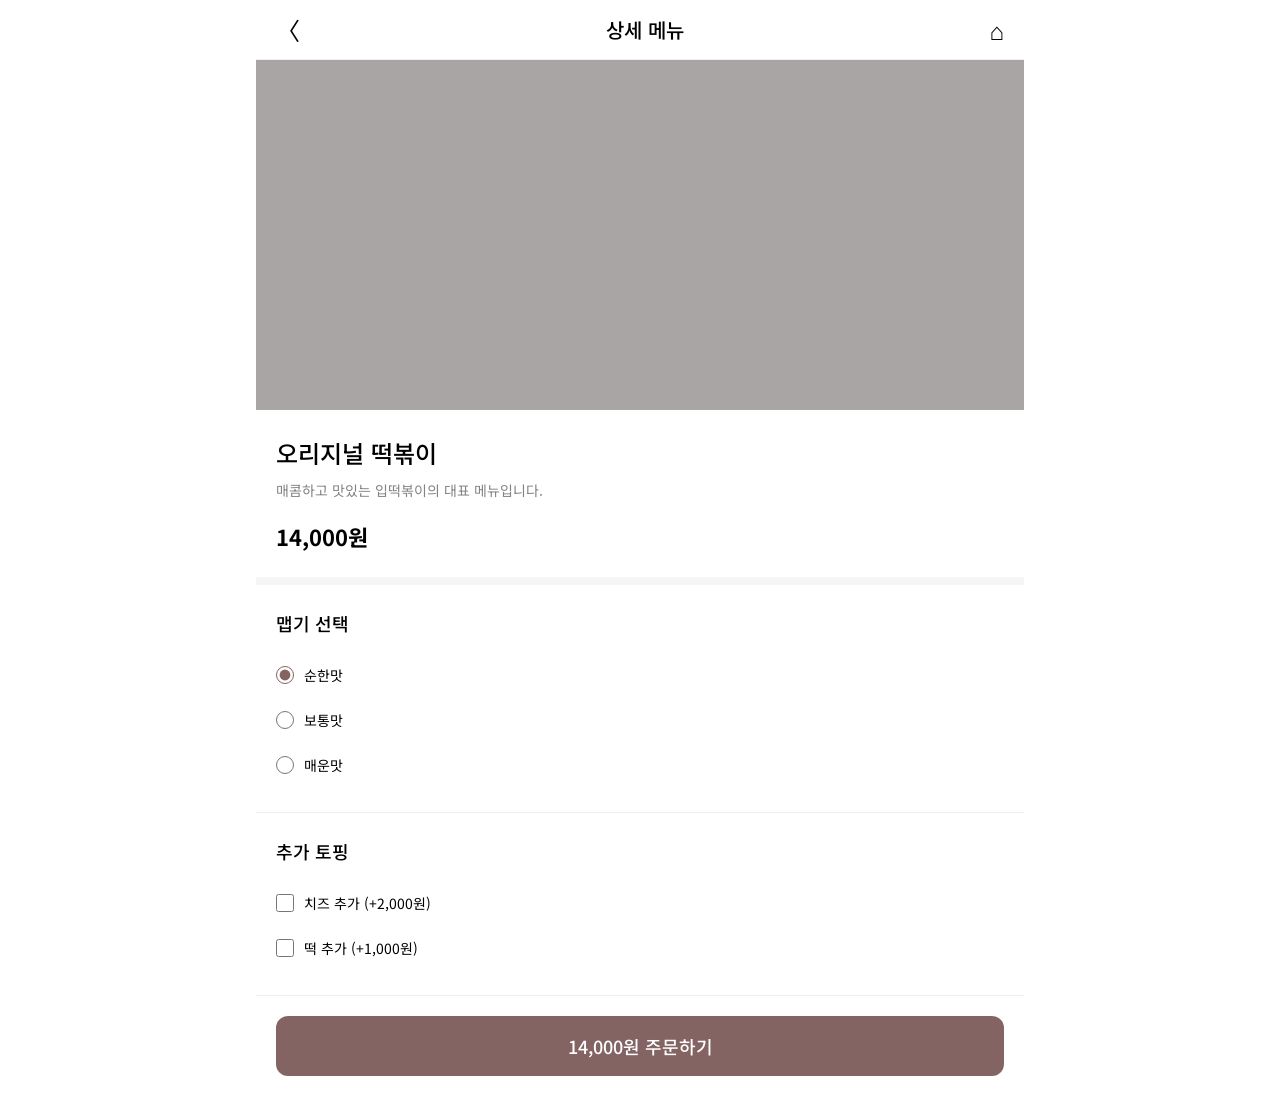
==== sub/detail/img/detail.html @ 31b4c277 "배포-!" ====
<!DOCTYPE html>
<html lang="ko">
<head>
    <meta charset="UTF-8">
    <meta name="viewport" content="width=device-width, initial-scale=1.0">

    <title>상세페이지</title>

    <link rel="stylesheet" href="../css/detail.css">
    <link href="https://fonts.googleapis.com/css2?family=Noto+Sans+KR:wght@300;400;500;700&display=swap" rel="stylesheet">
</head>

<body>

    <div class="wrapper">

        <header class="sub-header">
            <a href="../../lists/img/lists.html">〈</a>
            <h1>상세 메뉴</h1>
            <a href="../../../index.html">⌂</a>
        </header>

        <div class="detail-image"></div>

        <section class="detail-info">

            <h2>오리지널 떡볶이</h2>

            <p class="description">
                매콤하고 맛있는 입떡볶이의 대표 메뉴입니다.
            </p>

            <strong class="price">14,000원</strong>

        </section>

        <section class="option-section">

            <h3>맵기 선택</h3>

            <label>
                <input type="radio" name="spicy" checked>
                순한맛
            </label>

            <label>
                <input type="radio" name="spicy">
                보통맛
            </label>

            <label>
                <input type="radio" name="spicy">
                매운맛
            </label>

        </section>

        <section class="option-section">

            <h3>추가 토핑</h3>

            <label>
                <input type="checkbox" class="extra" value="2000">
                치즈 추가 (+2,000원)
            </label>

            <label>
                <input type="checkbox" class="extra" value="1000">
                떡 추가 (+1,000원)
            </label>

        </section>

        <div class="order-area">

            <a href="../../payment/img/payment.html"
                class="order-button" id="orderButton">
                14,000원 주문하기
            </a>

        </div>

    </div>

    <script>
        const extras = document.querySelectorAll(".extra");
        const orderButton = document.getElementById("orderButton");

        extras.forEach(function(extra) {
            extra.addEventListener("change", function() {

                let total = 14000;

                extras.forEach(function(item) {
                    if (item.checked) {
                        total += Number(item.value);
                    }
                });

                orderButton.textContent =
                    total.toLocaleString("ko-KR") + "원 주문하기";

            });
        });
    </script>

</body>
</html>
---- sub/detail/css/detail.css ----
* {
    margin: 0;
    padding: 0;
    box-sizing: border-box;
}

body {
    font-family: 'Noto Sans KR', sans-serif;
    color: #000000;
    background: #ffffff;
}

a {
    text-decoration: none;
    color: inherit;
}

.wrapper {
    width: 100%;
    max-width: 768px;
    margin: 0 auto;
}

.sub-header {
    height: 60px;
    padding: 0 20px;

    display: flex;
    align-items: center;
    justify-content: space-between;

    border-bottom: 1px solid #eeeeee;
}

.sub-header h1 {
    font-size: 20px;
    font-weight: 500;
}

.sub-header a {
    font-size: 24px;
}

.detail-image {
    width: 100%;
    height: 350px;

    background-color: #aaa5a5;
    background-image: url("../img/detail.jpg");

    background-size: cover;
    background-position: center;
}

.detail-info {
    padding: 25px 20px;
    border-bottom: 8px solid #f5f5f5;
}

.detail-info h2 {
    font-size: 24px;
    font-weight: 500;
}

.description {
    font-size: 14px;
    color: #838383;
    margin-top: 10px;
}

.price {
    display: block;
    font-size: 22px;
    margin-top: 20px;
}

.option-section {
    padding: 25px 20px;
    border-bottom: 1px solid #eeeeee;
}

.option-section h3 {
    font-size: 18px;
    font-weight: 500;
    margin-bottom: 16px;
}

.option-section label {
    display: flex;
    align-items: center;
    gap: 10px;

    min-height: 45px;
    font-size: 14px;
    cursor: pointer;
}

input {
    accent-color: #846363;
    width: 18px;
    height: 18px;
}

.order-area {
    padding: 20px;
}

.order-button {
    display: flex;
    align-items: center;
    justify-content: center;

    width: 100%;
    height: 60px;

    background: #846363;
    color: #ffffff;

    font-size: 18px;
    font-weight: 500;
    border-radius: 12px;
}
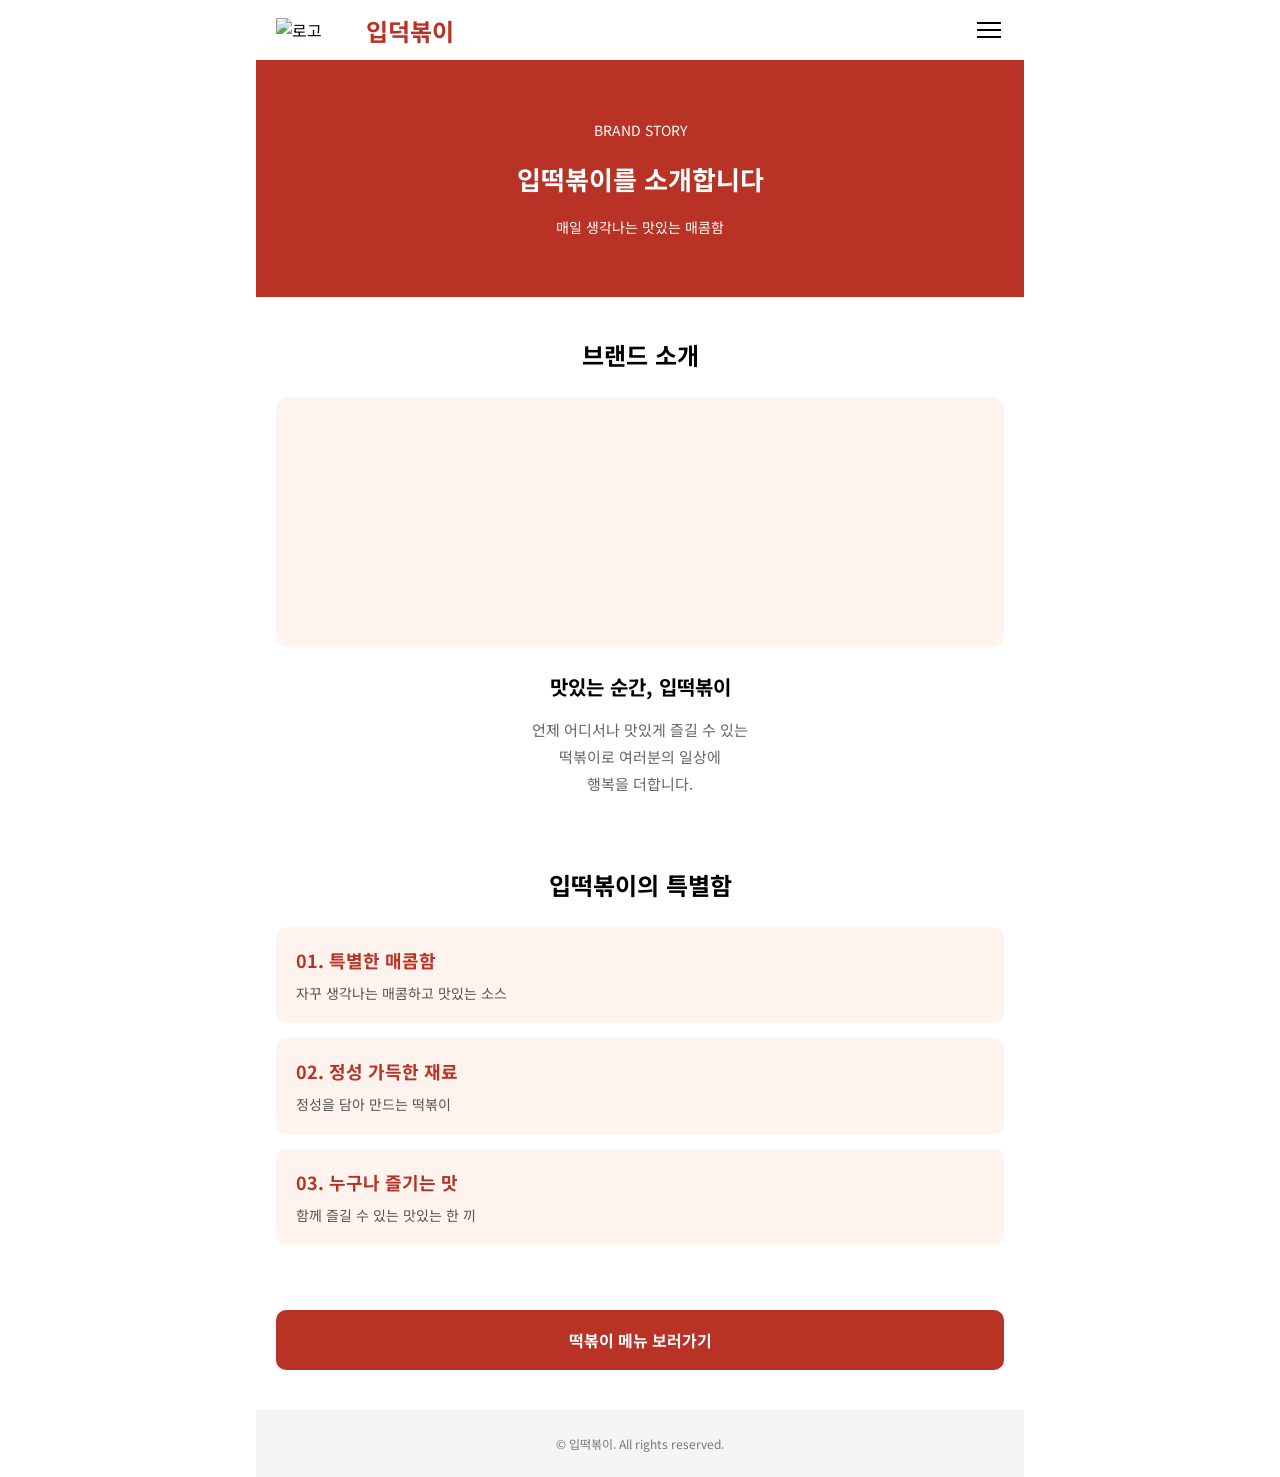
==== commit 38b9960f: "ipdeok_bokki_26_11_26" ====
--- a/sub/detail/img/detail.html
+++ b/sub/detail/img/detail.html
@@ -5,104 +5,393 @@
     <meta charset="UTF-8">
     <meta name="viewport" content="width=device-width, initial-scale=1.0">
 
-    <title>상세페이지</title>
-
+    <title>입떡볶이 - 소개</title>
+
+    <link rel="stylesheet" href="../../../css/style.css">
     <link rel="stylesheet" href="../css/detail.css">
+
     <link href="https://fonts.googleapis.com/css2?family=Noto+Sans+KR:wght@300;400;500;700&display=swap" rel="stylesheet">
+
 </head>
 
 <body>
 
     <div class="wrapper">
 
-        <header class="sub-header">
-            <a href="../../lists/img/lists.html">〈</a>
-            <h1>상세 메뉴</h1>
-            <a href="../../../index.html">⌂</a>
+        <!-- 헤더 -->
+
+        <header class="header">
+
+            <a href="../../../index.html" class="logo">
+
+                <img src="../../../img/logo.png" alt="로고">
+
+                <span class="brand-name">입덕볶이</span>
+
+            </a>
+
+            <button type="button" class="menu-button"
+                id="menuOpen"
+                aria-label="메뉴 열기"
+                aria-controls="sideMenu"
+                aria-expanded="false">
+
+                <span></span>
+                <span></span>
+                <span></span>
+
+            </button>
+
         </header>
 
-        <div class="detail-image"></div>
-
-        <section class="detail-info">
-
-            <h2>오리지널 떡볶이</h2>
-
-            <p class="description">
-                매콤하고 맛있는 입떡볶이의 대표 메뉴입니다.
+
+        <!-- 햄버거 메뉴 배경 -->
+
+        <div class="menu-overlay" id="menuOverlay"></div>
+
+
+        <!-- 햄버거 메뉴 -->
+
+        <aside class="side-menu" id="sideMenu"
+            aria-hidden="true" inert>
+
+            <div class="side-menu-header">
+
+                <h2>MENU</h2>
+
+                <button type="button" class="close-button"
+                    id="menuClose"
+                    aria-label="메뉴 닫기">
+
+                    ×
+
+                </button>
+
+            </div>
+
+
+            <!-- 로그인 회원 정보 -->
+
+            <div class="member-info" id="memberInfo" hidden>
+
+                <div class="member-name-box">
+
+                    <strong id="memberName">
+                        회원님
+                    </strong>
+
+                    <span class="membership">
+                        멤버쉽
+                    </span>
+
+                </div>
+
+                <p class="member-welcome">
+                    반갑습니다!
+                </p>
+
+                <button type="button" class="member-delivery"
+                    onclick="location.href='../../../index.html?delivery=open'">
+
+                    배달현황 <span>›</span>
+
+                </button>
+
+            </div>
+
+
+            <!-- 햄버거 메뉴 목록 -->
+
+            <nav class="side-menu-nav">
+
+                <ul>
+
+                    <li>
+                        <a href="../../lists/img/lists.html">
+                            떡볶이메뉴 <span>›</span>
+                        </a>
+                    </li>
+
+                    <li>
+                        <a href="detail.html">
+                            소개 <span>›</span>
+                        </a>
+                    </li>
+
+                    <li>
+                        <a href="../../payment/img/payment.html">
+                            커뮤니티 <span>›</span>
+                        </a>
+                    </li>
+
+                    <li>
+                        <a href="../../payment_Finish/img/payment_Finish.html"
+                            id="loginMenu">
+
+                            로그인 <span>›</span>
+
+                        </a>
+                    </li>
+
+                </ul>
+
+            </nav>
+
+        </aside>
+
+
+        <!-- SECTION 1 : 소개 배너 -->
+
+        <section class="intro-section_1">
+
+            <p>BRAND STORY</p>
+
+            <h1>입떡볶이를 소개합니다</h1>
+
+            <p>매일 생각나는 맛있는 매콤함</p>
+
+        </section>
+
+
+        <!-- SECTION 2 : 브랜드 소개 -->
+
+        <section class="intro-section_2">
+
+            <h2>브랜드 소개</h2>
+
+            <div class="intro-image"></div>
+
+            <h3>맛있는 순간, 입떡볶이</h3>
+
+            <p>
+
+                언제 어디서나 맛있게 즐길 수 있는<br>
+
+                떡볶이로 여러분의 일상에<br>
+
+                행복을 더합니다.
+
             </p>
 
-            <strong class="price">14,000원</strong>
-
         </section>
 
-        <section class="option-section">
-
-            <h3>맵기 선택</h3>
-
-            <label>
-                <input type="radio" name="spicy" checked>
-                순한맛
-            </label>
-
-            <label>
-                <input type="radio" name="spicy">
-                보통맛
-            </label>
-
-            <label>
-                <input type="radio" name="spicy">
-                매운맛
-            </label>
+
+        <!-- SECTION 3 : 브랜드 특징 -->
+
+        <section class="intro-section_3">
+
+            <h2>입떡볶이의 특별함</h2>
+
+
+            <div class="intro-card">
+
+                <h3>01. 특별한 매콤함</h3>
+
+                <p>자꾸 생각나는 매콤하고 맛있는 소스</p>
+
+            </div>
+
+
+            <div class="intro-card">
+
+                <h3>02. 정성 가득한 재료</h3>
+
+                <p>정성을 담아 만드는 떡볶이</p>
+
+            </div>
+
+
+            <div class="intro-card">
+
+                <h3>03. 누구나 즐기는 맛</h3>
+
+                <p>함께 즐길 수 있는 맛있는 한 끼</p>
+
+            </div>
 
         </section>
 
-        <section class="option-section">
-
-            <h3>추가 토핑</h3>
-
-            <label>
-                <input type="checkbox" class="extra" value="2000">
-                치즈 추가 (+2,000원)
-            </label>
-
-            <label>
-                <input type="checkbox" class="extra" value="1000">
-                떡 추가 (+1,000원)
-            </label>
+
+        <!-- SECTION 4 : 메뉴 이동 -->
+
+        <section class="intro-section_4">
+
+            <a href="../../lists/img/lists.html"
+                class="intro-button">
+
+                떡볶이 메뉴 보러가기
+
+            </a>
 
         </section>
 
-        <div class="order-area">
-
-            <a href="../../payment/img/payment.html"
-                class="order-button" id="orderButton">
-                14,000원 주문하기
-            </a>
-
-        </div>
+
+        <!-- 푸터 -->
+
+        <footer class="intro-footer">
+
+            <p>© 입떡볶이. All rights reserved.</p>
+
+        </footer>
 
     </div>
 
+
+    <!-- JAVASCRIPT -->
+
     <script>
-        const extras = document.querySelectorAll(".extra");
-        const orderButton = document.getElementById("orderButton");
-
-        extras.forEach(function(extra) {
-            extra.addEventListener("change", function() {
-
-                let total = 14000;
-
-                extras.forEach(function(item) {
-                    if (item.checked) {
-                        total += Number(item.value);
+
+        // 햄버거 메뉴 요소 연결
+
+        const menuOpen = document.getElementById("menuOpen");
+
+        const menuClose = document.getElementById("menuClose");
+
+        const sideMenu = document.getElementById("sideMenu");
+
+        const menuOverlay = document.getElementById("menuOverlay");
+
+
+        // 햄버거 메뉴 열기
+
+        function openMenu() {
+
+            sideMenu.inert = false;
+
+            sideMenu.classList.add("active");
+
+            menuOverlay.classList.add("active");
+
+            document.body.classList.add("menu-open");
+
+            sideMenu.setAttribute("aria-hidden", "false");
+
+            menuOpen.setAttribute("aria-expanded", "true");
+
+            updateMemberInfo();
+
+            menuClose.focus();
+
+        }
+
+
+        // 햄버거 메뉴 닫기
+
+        function closeMenu() {
+
+            sideMenu.classList.remove("active");
+
+            menuOverlay.classList.remove("active");
+
+            document.body.classList.remove("menu-open");
+
+            menuOpen.setAttribute("aria-expanded", "false");
+
+            menuOpen.focus();
+
+            sideMenu.inert = true;
+
+            sideMenu.setAttribute("aria-hidden", "true");
+
+        }
+
+
+        // 햄버거 버튼 클릭 연결
+
+        menuOpen.addEventListener("click", openMenu);
+
+        menuClose.addEventListener("click", closeMenu);
+
+        menuOverlay.addEventListener("click", closeMenu);
+
+
+        // ESC 버튼으로 메뉴 닫기
+
+        document.addEventListener("keydown", function(event) {
+
+            if (event.key === "Escape" &&
+                sideMenu.classList.contains("active")) {
+
+                closeMenu();
+
+            }
+
+        });
+
+
+        // 로그인 회원 정보 표시
+
+        function updateMemberInfo() {
+
+            const name = sessionStorage.getItem("demoMemberName");
+
+            const memberInfo = document.getElementById("memberInfo");
+
+            const memberName = document.getElementById("memberName");
+
+            const loginMenu = document.getElementById("loginMenu");
+
+
+            // 로그인 상태
+
+            if (name) {
+
+                memberInfo.hidden = false;
+
+                memberName.textContent = name + " 회원님";
+
+                loginMenu.innerHTML = "로그아웃 <span>›</span>";
+
+                loginMenu.href = "#";
+
+
+                // 로그아웃 기능
+
+                loginMenu.onclick = function(event) {
+
+                    event.preventDefault();
+
+                    if (confirm("로그아웃 하시겠습니까?")) {
+
+                        sessionStorage.removeItem("demoMemberName");
+
+                        updateMemberInfo();
+
+                        closeMenu();
+
                     }
-                });
-
-                orderButton.textContent =
-                    total.toLocaleString("ko-KR") + "원 주문하기";
-
-            });
-        });
+
+                };
+
+            } else {
+
+                // 비로그인 상태
+
+                memberInfo.hidden = true;
+
+                memberName.textContent = "회원님";
+
+                loginMenu.innerHTML = "로그인 <span>›</span>";
+
+                loginMenu.href =
+                    "../../payment_Finish/img/payment_Finish.html";
+
+                loginMenu.onclick = null;
+
+            }
+
+        }
+
+
+        // 페이지 접속 시 로그인 확인
+
+        updateMemberInfo();
+
+
+        // 다른 페이지에서 돌아왔을 때 로그인 확인
+
+        window.addEventListener("pageshow", updateMemberInfo);
+
     </script>
 
 </body>
--- a/css/style.css
+++ b/css/style.css
@@ -0,0 +1,2306 @@
+
+/* =========================
+   01. 공통 설정
+========================= */
+
+* {
+    margin: 0;
+    padding: 0;
+    box-sizing: border-box;
+}
+
+body {
+    font-family: 'Noto Sans KR', sans-serif;
+    color: #000000;
+    background-color: #ffffff;
+}
+
+button {
+    font-family: inherit;
+    cursor: pointer;
+    border: none;
+    background: none;
+}
+
+a {
+    text-decoration: none;
+    color: inherit;
+}
+
+ul {
+    list-style: none;
+}
+
+.wrapper {
+    width: 100%;
+    max-width: 768px;
+    margin: 0 auto;
+    overflow: hidden;
+    background-color: #ffffff;
+}
+
+.section-title {
+    font-size: 30px;
+    font-weight: 500;
+    color: #000000;
+    text-align: center;
+}
+
+
+/* =========================
+   02. 헤더
+========================= */
+
+.header {
+    width: 100%;
+    height: 60px;
+    padding: 0 20px;
+
+    display: flex;
+    align-items: center;
+    justify-content: space-between;
+}
+
+.logo img {
+    width: 80px;
+    max-height: 40px;
+    object-fit: contain;
+}
+
+.header .logo {
+    display: flex;
+    align-items: center;
+    gap: 10px;
+    text-decoration: none;
+}
+
+.header .brand-name {
+    font-size: 24px;
+    font-weight: 700;
+    color: #b83225;
+    white-space: nowrap;
+}
+
+
+/* 햄버거 아이콘 */
+
+.menu-button {
+    width: 30px;
+    height: 30px;
+
+    display: flex;
+    flex-direction: column;
+    justify-content: center;
+    align-items: center;
+    gap: 5px;
+}
+
+.menu-button span {
+    display: block;
+    width: 24px;
+    height: 2px;
+    background-color: #000000;
+}
+
+
+/* =========================
+   03. 햄버거 슬라이드 메뉴
+========================= */
+
+body.menu-open {
+    overflow: hidden;
+}
+
+.menu-overlay {
+    position: fixed;
+    top: 0;
+    left: 50%;
+
+    width: 100%;
+    max-width: 768px;
+    height: 100%;
+
+    transform: translateX(-50%);
+    background-color: rgba(0, 0, 0, 0.5);
+
+    opacity: 0;
+    visibility: hidden;
+
+    transition: opacity 0.5s ease,
+                visibility 0.5s ease;
+
+    z-index: 1000;
+}
+
+.menu-overlay.active {
+    opacity: 1;
+    visibility: visible;
+}
+
+.side-menu {
+    position: fixed;
+    top: 0;
+    right: max(0px, calc((100vw - 768px) / 2));
+
+    width: 66.6667%;
+    max-width: 512px;
+    height: 100%;
+    height: 100dvh;
+
+    padding: 0 20px;
+
+    background-color: #ffffff;
+
+    transform: translateX(100%);
+    visibility: hidden;
+
+    transition: transform 0.5s ease,
+                visibility 0.5s ease;
+
+    overflow-y: auto;
+    z-index: 1001;
+}
+
+.side-menu.active {
+    transform: translateX(0);
+    visibility: visible;
+    box-shadow: -5px 0 20px rgba(0, 0, 0, 0.1);
+}
+
+.side-menu-header {
+    height: 80px;
+
+    display: flex;
+    align-items: center;
+    justify-content: space-between;
+
+    border-bottom: 1px solid #dddddd;
+}
+
+.side-menu-header h2 {
+    font-size: 24px;
+    font-weight: 500;
+}
+
+.close-button {
+    font-size: 32px;
+    line-height: 1;
+    width: 36px;
+    height: 36px;
+}
+
+.side-menu-nav {
+    margin-top: 20px;
+}
+
+.side-menu-nav li {
+    border-bottom: 1px solid #eeeeee;
+}
+
+.side-menu-nav a {
+    min-height: 65px;
+
+    display: flex;
+    align-items: center;
+    justify-content: space-between;
+
+    font-size: 16px;
+    font-weight: 500;
+}
+
+.side-menu-nav a:hover {
+    background-color: #f5f0f0;
+}
+
+.side-menu-nav span {
+    font-size: 24px;
+    color: #555555;
+}
+
+
+/* 회원 정보 */
+
+.member-info {
+    padding: 25px 20px;
+    border-bottom: 1px solid #dddddd;
+}
+
+.member-info[hidden] {
+    display: none;
+}
+
+.member-name-box {
+    display: flex;
+    align-items: baseline;
+    gap: 8px;
+}
+
+#memberName {
+    font-size: 24px;
+    font-weight: 700;
+    color: #222222;
+}
+
+.membership {
+    font-size: 11px;
+    font-weight: 500;
+    color: #b83225;
+}
+
+.member-welcome {
+    font-size: 16px;
+    font-weight: 500;
+    margin-top: 8px;
+    color: #333333;
+}
+
+.member-delivery {
+    display: flex;
+    justify-content: space-between;
+    align-items: center;
+
+    width: 100%;
+    padding: 15px 0;
+    margin-top: 15px;
+
+    background: none;
+    border: none;
+
+    font-size: 18px;
+    font-weight: 500;
+    color: #333333;
+
+    cursor: pointer;
+}
+
+
+/* =========================
+   04. HERO 메인 배너
+========================= */
+
+.hero {
+    width: 100%;
+    height: 500px;
+
+    background-color: #b9adad;
+    background-image: url("../img/hero.jpg");
+    background-size: cover;
+    background-position: center;
+    background-repeat: no-repeat;
+}
+
+
+/* =========================
+   05. SECTION 1 : 주문 버튼
+========================= */
+
+.section_1 {
+    padding: 50px 20px 80px;
+
+    display: flex;
+    flex-direction: column;
+    gap: 16px;
+}
+
+.order-button {
+    width: 100%;
+    height: 80px;
+
+    display: flex;
+    align-items: center;
+    justify-content: center;
+
+    font-size: 20px;
+    font-weight: 500;
+
+    color: #ffffff;
+    background-color: #454141;
+
+    border-radius: 20px;
+}
+
+.delivery {
+    background-color: #777575;
+}
+
+.order-row {
+    display: flex;
+    gap: 16px;
+}
+
+.order-row .order-button {
+    flex: 1;
+    min-width: 0;
+}
+
+
+/* =========================
+   06. 공통 탭메뉴
+========================= */
+
+.tab-list {
+    display: flex;
+    justify-content: center;
+    gap: 14px;
+
+    margin-top: 24px;
+    margin-bottom: 30px;
+}
+
+.tab {
+    height: 35px;
+    max-width: 110px;
+    min-width: 0;
+    flex: 1;
+
+    padding: 0 8px;
+
+    font-size: 12px;
+    font-weight: 500;
+
+    border: 1px solid #ae8b8b;
+    border-radius: 30px;
+
+    color: #ae8b8b;
+}
+
+.tab.active {
+    color: #ffffff;
+    background-color: #846363;
+    border-color: #846363;
+}
+
+
+/* =========================
+   07. SECTION 2 : 추천 메뉴
+========================= */
+
+.section_2 {
+    --unit: min(1vw, 7.68px);
+
+    padding: 31.5% 0 17%;
+    background-color: #ded3d3;
+    overflow: hidden;
+}
+
+
+/* 추천 메뉴 제목 */
+
+.section_2 .section-title {
+    font-size: calc(var(--unit) * 8.5);
+    font-weight: 700;
+    line-height: 1.2;
+}
+
+
+/* 추천 해시태그 */
+
+.section_2 .tab-list {
+    padding: 0 20px;
+    margin: 8% 0 0;
+}
+
+.section_2 .tab {
+    flex: none;
+
+    width: calc(var(--unit) * 23);
+    max-width: none;
+    height: calc(var(--unit) * 8.7);
+
+    font-size: calc(var(--unit) * 2.9);
+
+    color: #ffffff;
+    border-color: #ffffff;
+}
+
+.section_2 .tab.active {
+    background-color: #846363;
+    border-color: #846363;
+}
+
+
+/* 추천 메뉴 슬라이드 */
+
+.recommend-slider {
+    position: relative;
+    width: 100%;
+
+    display: flex;
+    justify-content: center;
+    align-items: flex-start;
+
+    padding: 15.7% 0 9.5%;
+}
+
+
+/* 추천 메뉴 카드 */
+
+.recommend-card {
+    position: relative;
+
+    flex: none;
+    width: 66.4%;
+
+    aspect-ratio: 381 / 439;
+
+    padding: calc(var(--unit) * 5.5) 10px 0;
+
+    background-color: #877a7a;
+    border-radius: calc(var(--unit) * 3.7);
+
+    color: #ffffff;
+    text-align: center;
+}
+
+
+/* 양쪽 사각형 */
+
+.recommend-slider .side-card {
+    position: absolute;
+    padding: 0;
+}
+
+.left-card {
+    left: -57.4%;
+    top: calc(var(--unit) * 7);
+}
+
+.right-card {
+    right: -58.4%;
+    top: calc(var(--unit) * 2.7);
+}
+
+
+/* BEST 번호 */
+
+.best {
+    font-size: calc(var(--unit) * 4.2);
+    font-weight: 700;
+    line-height: 1.2;
+
+    margin-bottom: calc(var(--unit) * 2.4);
+}
+
+
+/* 추천 메뉴 이름 */
+
+.recommend-card h3 {
+    font-size: calc(var(--unit) * 5);
+    font-weight: 700;
+    line-height: 1.2;
+}
+
+
+/* 주문하기 버튼 */
+
+.recommend-order {
+    width: 55%;
+    height: calc(var(--unit) * 10.3);
+
+    display: flex;
+    align-items: center;
+    justify-content: center;
+
+    margin: calc(var(--unit) * 6) auto 0;
+
+    border: 1px solid #ffffff;
+    border-radius: calc(var(--unit) * 4);
+
+    font-size: calc(var(--unit) * 3.5);
+    font-weight: 500;
+
+    color: #ffffff;
+}
+
+
+/* 추천 메뉴 사진 */
+
+.recommend-slider .recommend-image {
+    position: absolute;
+
+    left: 50%;
+    bottom: -12.3%;
+
+    transform: translateX(-50%);
+
+    width: 65%;
+    aspect-ratio: 1 / 1;
+
+    background-image: url("../img/menu-2.jpg");
+    background-size: cover;
+    background-position: center;
+    background-repeat: no-repeat;
+
+    background-color: transparent;
+
+    overflow: hidden;
+}
+
+
+/* 사진 가장자리 여백 제거 */
+
+.recommend-slider .recommend-image::before {
+    content: "";
+
+    position: absolute;
+    inset: -5%;
+
+    background-image: inherit;
+    background-size: cover;
+    background-position: center;
+    background-repeat: no-repeat;
+}
+
+
+/* 추천 메뉴 화살표 */
+
+.recommend-prev,
+.recommend-next {
+    position: absolute;
+    top: 50%;
+
+    transform: translateY(-50%);
+
+    width: 48px;
+    max-width: 13.5%;
+    height: 60px;
+
+    display: flex;
+    justify-content: center;
+    align-items: center;
+
+    font-size: clamp(16px, 3vw, 28px);
+    font-weight: 700;
+
+    color: #ffffff;
+
+    background: none;
+    border: none;
+
+    cursor: pointer;
+}
+
+.recommend-prev {
+    right: 0;
+}
+
+.recommend-next {
+    left: 0;
+}
+
+.recommend-prev:active,
+.recommend-next:active {
+    opacity: 0.5;
+}
+
+
+/* 추천 메뉴 전환 효과 */
+
+.recommend-slider .main-card.changing {
+    animation: recommendChange 0.35s ease;
+}
+
+@keyframes recommendChange {
+    from {
+        opacity: 0.3;
+        transform: translateX(12px);
+    }
+
+    to {
+        opacity: 1;
+        transform: translateX(0);
+    }
+}
+
+
+/* =========================
+   08. SECTION 3 : 메뉴
+========================= */
+
+.section_3 {
+    padding: 75px 20px 60px;
+}
+
+.menu-grid {
+    display: grid;
+    grid-template-columns: repeat(2, 1fr);
+    gap: 16px;
+}
+
+.menu-card {
+    min-width: 0;
+    cursor: pointer;
+}
+
+.menu-image {
+    width: 100%;
+    aspect-ratio: 1 / 1.08;
+
+    border-radius: 16px;
+
+    background-color: #aaa5a5;
+    background-size: cover;
+    background-position: center;
+    background-repeat: no-repeat;
+}
+
+.menu-img-1 {
+    background-image: url("../img/menu-1.jpg");
+}
+
+.menu-img-2 {
+    background-image: url("../img/menu-2.jpg");
+}
+
+.menu-img-3 {
+    background-image: url("../img/menu-3.jpg");
+}
+
+.menu-img-4 {
+    background-image: url("../img/menu-4.jpg");
+}
+
+.menu-card h3 {
+    font-size: 14px;
+    font-weight: 500;
+    margin-top: 10px;
+    padding-left: 5px;
+}
+
+
+/* =========================
+   09. SECTION 4 : 이벤트
+========================= */
+
+.section_4 {
+    padding: 20px 0 100px;
+    overflow: hidden;
+}
+
+
+/* 이벤트 안내 문구 */
+
+.event-description {
+    font-size: 14px;
+    font-weight: 500;
+    color: #838383;
+
+    text-align: center;
+
+    padding: 0 20px;
+    margin-top: 12px;
+    margin-bottom: 24px;
+}
+
+
+/* 이벤트 탭메뉴 */
+
+.event-tabs {
+    width: 100%;
+    height: 40px;
+
+    display: flex;
+
+    border-top: 1px solid #e5e5e5;
+    border-bottom: 1px solid #e5e5e5;
+}
+
+.event-tab {
+    flex: 1;
+
+    font-size: 14px;
+    font-weight: 500;
+    color: #838383;
+
+    cursor: pointer;
+}
+
+.event-tab.active {
+    font-weight: 700;
+    color: #000000;
+}
+
+
+/* 이벤트 가로 슬라이드 */
+
+.event-list {
+    display: flex;
+    gap: 16px;
+
+    width: 100%;
+    padding: 45px 20px 20px;
+
+    overflow-x: auto;
+
+    scroll-snap-type: x mandatory;
+    scroll-padding-inline: 20px;
+    scroll-behavior: smooth;
+
+    scrollbar-width: none;
+}
+
+.event-list::-webkit-scrollbar {
+    display: none;
+}
+
+
+/* 이벤트 카드 */
+
+.event-card {
+    flex: 0 0 90%;
+    min-width: 0;
+
+    background-color: #ffffff;
+
+    border: 1px solid #e0dcdc;
+    border-radius: 16px;
+
+    overflow: hidden;
+
+    scroll-snap-align: start;
+}
+
+
+/* 이벤트 사진 공통 */
+
+.event-image {
+    width: 100%;
+    aspect-ratio: 1 / 1;
+
+    background-color: #ffffff;
+
+    background-size: contain;
+    background-position: center;
+    background-repeat: no-repeat;
+}
+
+
+/* 신규 고객 할인 */
+
+.event-img-1 {
+    background-image: url("../img/event-01.jpg");
+}
+
+
+/* 포장 할인 */
+
+.event-img-2 {
+    background-image: url("../img/event-02.jpg");
+}
+
+
+/* 감사 할인 */
+
+.event-img-3 {
+    background-image: url("../img/event-03.jpg");
+}
+
+
+/* 재주문 할인 */
+
+.event-img-4 {
+    background-image: url("../img/event-04.jpg");
+}
+
+
+/* 이벤트 내용 */
+
+.event-content {
+    padding: 16px 12px 24px;
+}
+
+.event-subtitle {
+    font-size: 14px;
+    font-weight: 500;
+    color: #555555;
+
+    margin-bottom: 8px;
+}
+
+.event-title {
+    font-size: 16px;
+    font-weight: 500;
+    color: #000000;
+
+    line-height: 1.5;
+    margin-bottom: 10px;
+
+    word-break: keep-all;
+}
+
+.event-date {
+    font-size: 14px;
+    font-weight: 300;
+    color: #555555;
+}
+
+
+/* =========================
+   10. 배달 현황 팝업
+========================= */
+
+.delivery-popup {
+    display: none;
+    position: fixed;
+    top: 0;
+    left: 0;
+
+    width: 100%;
+    height: 100%;
+
+    background-color: rgba(0, 0, 0, 0.5);
+    z-index: 9999;
+
+    justify-content: center;
+    align-items: center;
+}
+
+.delivery-popup.active {
+    display: flex;
+}
+
+
+/* 팝업 전체 박스 */
+
+.delivery-popup-box {
+    width: 90%;
+    max-width: 400px;
+    max-height: 85vh;
+
+    padding: 25px;
+    background-color: #ffffff;
+
+    border-radius: 20px;
+    box-sizing: border-box;
+
+    overflow-y: auto;
+}
+
+
+/* 팝업 제목 */
+
+.delivery-popup-header {
+    display: flex;
+    justify-content: space-between;
+    align-items: center;
+
+    border-bottom: 1px solid #eeeeee;
+    padding-bottom: 15px;
+}
+
+.delivery-popup-header h2 {
+    font-size: 22px;
+    margin: 0;
+}
+
+.delivery-popup-header button {
+    border: none;
+    background: none;
+    font-size: 30px;
+    cursor: pointer;
+}
+
+
+/* 예상 도착 시간 */
+
+.delivery-time {
+    text-align: center;
+    padding: 25px 0;
+}
+
+.delivery-time h2 {
+    font-size: 36px;
+    color: #b83225;
+    margin: 15px 0;
+}
+
+.delivery-time h3 {
+    font-size: 20px;
+    margin: 10px 0;
+}
+
+.delivery-time p {
+    font-size: 14px;
+    color: #777777;
+}
+
+.delivery-icon {
+    font-size: 65px;
+    margin: 15px 0;
+}
+
+
+/* 배달 진행 단계 */
+
+.delivery-status {
+    padding: 15px 0;
+    border-top: 1px solid #eeeeee;
+}
+
+.delivery-step {
+    display: flex;
+    align-items: center;
+    gap: 15px;
+
+    min-height: 60px;
+    color: #aaaaaa;
+}
+
+.delivery-step span {
+    display: flex;
+    justify-content: center;
+    align-items: center;
+
+    width: 35px;
+    height: 35px;
+
+    background-color: #eeeeee;
+    border-radius: 50%;
+}
+
+
+/* 완료된 단계 */
+
+.delivery-step.completed {
+    color: #333333;
+}
+
+.delivery-step.completed span {
+    background-color: #ffe4dc;
+    color: #b83225;
+}
+
+
+/* 현재 진행 중인 단계 */
+
+.delivery-step.active {
+    color: #b83225;
+    font-weight: 700;
+}
+
+.delivery-step.active span {
+    background-color: #b83225;
+    color: #ffffff;
+}
+
+
+/* 주문 정보 */
+
+.delivery-order-info {
+    border-top: 1px solid #eeeeee;
+    padding: 20px 0;
+}
+
+.delivery-order-info h3 {
+    font-size: 17px;
+    margin-bottom: 10px;
+}
+
+.delivery-order-info p {
+    font-size: 14px;
+    color: #666666;
+    margin: 8px 0;
+}
+
+
+/* 확인 버튼 */
+
+.delivery-confirm {
+    width: 100%;
+    padding: 15px;
+
+    background-color: #b83225;
+    color: #ffffff;
+
+    border: none;
+    border-radius: 10px;
+
+    font-size: 16px;
+    font-weight: 700;
+    cursor: pointer;
+}
+
+
+/* =========================
+   11. 전화 주문
+========================= */
+
+.phone-call-button {
+    display: block;
+    width: 100%;
+    padding: 15px;
+
+    background-color: #b83225;
+    color: #ffffff;
+
+    border-radius: 10px;
+    text-align: center;
+    text-decoration: none;
+    box-sizing: border-box;
+
+    font-weight: 700;
+}
+
+.phone-cancel-button {
+    width: 100%;
+    padding: 15px;
+    margin-top: 10px;
+
+    background-color: #ffffff;
+
+    border: 1px solid #dddddd;
+    border-radius: 10px;
+    cursor: pointer;
+}
+
+
+/* =========================
+   12. 쿠폰 변경 화면
+========================= */
+
+.coupon-page {
+    width: 100%;
+    min-height: 100vh;
+
+    background-color: #f7f7f7;
+    font-family: 'Noto Sans KR', sans-serif;
+}
+
+#couponPage[hidden] {
+    display: none;
+}
+
+
+/* 쿠폰 페이지 상단 */
+
+.coupon-top {
+    display: flex;
+    align-items: center;
+    gap: 20px;
+
+    padding: 20px;
+    background-color: #ffffff;
+
+    border-bottom: 1px solid #eeeeee;
+}
+
+.coupon-top button {
+    border: none;
+    background: none;
+    font-size: 24px;
+    cursor: pointer;
+}
+
+.coupon-top h2 {
+    font-size: 22px;
+    margin: 0;
+}
+
+
+/* 쿠폰 목록 */
+
+.coupon-section {
+    width: 100%;
+    max-width: 500px;
+    padding: 25px 20px;
+
+    margin: 0 auto;
+    box-sizing: border-box;
+}
+
+.coupon-section > h3 {
+    font-size: 18px;
+    margin-bottom: 25px;
+}
+
+.coupon-section > h3 span {
+    color: #b83225;
+}
+
+
+/* 쿠폰 카드 */
+
+.coupon-card {
+    padding: 25px;
+    margin-bottom: 20px;
+
+    background-color: #ffffff;
+
+    border: 1px solid #dddddd;
+    border-radius: 15px;
+}
+
+.coupon-card h3 {
+    font-size: 17px;
+    color: #333333;
+    margin: 0 0 15px;
+}
+
+.coupon-card h2 {
+    font-size: 30px;
+    color: #b83225;
+    margin: 15px 0;
+}
+
+
+/* 쿠폰 사용 기한 */
+
+.coupon-card p {
+    font-size: 13px;
+    color: #777777;
+    margin: 15px 0 20px;
+}
+
+
+/* 쿠폰 적용 버튼 */
+
+.coupon-button {
+    width: 100%;
+    padding: 15px;
+
+    background-color: #b83225;
+    color: #ffffff;
+
+    border: none;
+    border-radius: 10px;
+
+    font-size: 16px;
+    font-weight: 700;
+
+    cursor: pointer;
+}
+
+.coupon-button.applied {
+    background-color: #333333;
+    color: #ffffff;
+}
+
+
+/* 기간 만료 쿠폰 */
+
+.coupon-button.expired,
+.coupon-button:disabled {
+    background-color: #dddddd;
+    color: #888888;
+    cursor: not-allowed;
+}
+
+
+/* 쿠폰 안내 */
+
+.coupon-notice {
+    font-size: 12px;
+    color: #777777;
+    text-align: center;
+    margin: 25px 0;
+}
+
+
+/* 홈으로 돌아가기 */
+
+.coupon-home {
+    width: 100%;
+    padding: 15px;
+
+    background-color: #ffffff;
+    color: #333333;
+
+    border: 1px solid #dddddd;
+    border-radius: 10px;
+
+    font-size: 16px;
+    cursor: pointer;
+}
+
+
+/* =========================
+   13. 커뮤니티 페이지
+========================= */
+
+
+/* 커뮤니티 제목 */
+
+.community-section_1 {
+    padding: 40px 20px;
+    background-color: #ffffff;
+}
+
+.community-section_1 h1 {
+    font-size: 28px;
+    margin: 0 0 15px;
+}
+
+.community-section_1 p {
+    font-size: 14px;
+    color: #777777;
+}
+
+
+/* 커뮤니티 탭메뉴 */
+
+.community-section_2 {
+    padding: 0 15px;
+    background-color: #ffffff;
+}
+
+.community-tabs {
+    display: flex;
+    border-bottom: 1px solid #dddddd;
+}
+
+.community-tab {
+    flex: 1;
+    padding: 15px 2px;
+
+    background: none;
+    border: none;
+
+    font-size: 14px;
+    color: #777777;
+    cursor: pointer;
+    white-space: nowrap;
+}
+
+.community-tab.active {
+    color: #b83225;
+    font-weight: 700;
+    border-bottom: 3px solid #b83225;
+}
+
+
+/* 커뮤니티 검색 */
+
+.community-section_3 {
+    display: flex;
+    gap: 10px;
+    padding: 20px;
+}
+
+.community-section_3 input {
+    flex: 1;
+    min-width: 0;
+    padding: 12px;
+
+    border: 1px solid #dddddd;
+    border-radius: 8px;
+    box-sizing: border-box;
+}
+
+.community-section_3 button {
+    padding: 12px 20px;
+
+    border: none;
+    border-radius: 8px;
+
+    background-color: #333333;
+    color: #ffffff;
+    cursor: pointer;
+}
+
+
+/* 게시글 */
+
+.community-section_4 {
+    padding: 0 20px;
+}
+
+.community-post {
+    padding: 25px 0;
+    border-bottom: 1px solid #eeeeee;
+}
+
+.community-post[hidden] {
+    display: none;
+}
+
+.community-category {
+    font-size: 12px;
+    color: #b83225;
+    font-weight: 700;
+}
+
+.community-post h3 {
+    font-size: 18px;
+    margin: 12px 0;
+    overflow-wrap: anywhere;
+}
+
+.community-post p {
+    font-size: 14px;
+    color: #666666;
+    margin: 10px 0;
+
+    white-space: pre-wrap;
+    overflow-wrap: anywhere;
+}
+
+.community-date {
+    font-size: 12px;
+    color: #999999;
+}
+
+
+/* 글쓰기 버튼 */
+
+.community-section_5 {
+    padding: 25px 20px;
+}
+
+.community-write {
+    width: 100%;
+    padding: 15px;
+
+    background-color: #b83225;
+    color: #ffffff;
+
+    border: none;
+    border-radius: 10px;
+
+    font-size: 16px;
+    font-weight: 700;
+    cursor: pointer;
+}
+
+
+/* 글쓰기 팝업 */
+
+#writeDialog {
+    position: fixed;
+    inset: 0;
+    margin: auto;
+
+    width: 90%;
+    max-width: 400px;
+    padding: 25px;
+
+    border: none;
+    border-radius: 20px;
+    background-color: #ffffff;
+    box-sizing: border-box;
+}
+
+#writeDialog::backdrop {
+    background-color: rgba(0, 0, 0, 0.5);
+}
+
+#writeDialog h2 {
+    margin: 0 0 20px;
+}
+
+#writeDialog input,
+#writeDialog select,
+#writeDialog textarea {
+    display: block;
+    width: 100%;
+    padding: 12px;
+    margin: 15px 0;
+
+    border: 1px solid #dddddd;
+    border-radius: 8px;
+
+    box-sizing: border-box;
+    font-family: inherit;
+}
+
+#writeDialog textarea {
+    height: 150px;
+    resize: vertical;
+}
+
+.community-cancel {
+    width: 100%;
+    padding: 15px;
+    margin-top: 10px;
+
+    background-color: #ffffff;
+    border: 1px solid #dddddd;
+    border-radius: 10px;
+
+    cursor: pointer;
+}
+
+
+/* =========================
+   14. 커뮤니티 공통 팝업
+========================= */
+
+.community-dialog {
+    position: fixed;
+    inset: 0;
+    margin: auto;
+
+    width: 90%;
+    max-width: 400px;
+    max-height: 85vh;
+
+    padding: 25px;
+
+    background-color: #ffffff;
+    color: #222222;
+
+    border: none;
+    border-radius: 20px;
+
+    box-sizing: border-box;
+    overflow-y: auto;
+
+    font-family: 'Noto Sans KR', sans-serif;
+}
+
+.community-dialog:not([open]) {
+    display: none;
+}
+
+.community-dialog::backdrop {
+    background-color: rgba(0, 0, 0, 0.5);
+}
+
+
+/* 팝업 제목 */
+
+.popup-heading {
+    display: flex;
+    justify-content: space-between;
+    align-items: center;
+
+    padding-bottom: 15px;
+    margin-bottom: 20px;
+
+    border-bottom: 1px solid #eeeeee;
+}
+
+.popup-heading h2 {
+    font-size: 22px;
+    margin: 0;
+}
+
+.popup-heading button {
+    background: none;
+    border: none;
+    font-size: 28px;
+    cursor: pointer;
+}
+
+
+/* 팝업 설명 */
+
+.community-dialog p {
+    font-size: 14px;
+    line-height: 1.6;
+    color: #777777;
+    margin: 15px 0;
+}
+
+.community-dialog label {
+    display: block;
+    font-size: 14px;
+    font-weight: 700;
+    margin: 18px 0 8px;
+}
+
+
+/* 팝업 입력창 */
+
+.community-dialog input,
+.community-dialog select,
+.community-dialog textarea {
+    display: block;
+
+    width: 100%;
+    padding: 14px;
+    margin-bottom: 15px;
+
+    background-color: #ffffff;
+    color: #222222;
+
+    border: 1px solid #dddddd;
+    border-radius: 10px;
+
+    box-sizing: border-box;
+
+    font-size: 14px;
+    font-family: inherit;
+}
+
+.community-dialog textarea {
+    min-height: 150px;
+    resize: vertical;
+}
+
+.community-dialog input:focus,
+.community-dialog textarea:focus {
+    outline: 2px solid #b83225;
+}
+
+
+/* 비회원 및 인증 선택 버튼 */
+
+.guest-choice {
+    display: block;
+
+    width: 100%;
+    padding: 17px;
+    margin-bottom: 12px;
+
+    background-color: #ffffff;
+    color: #333333;
+
+    border: 1px solid #dddddd;
+    border-radius: 10px;
+
+    font-size: 16px;
+    font-weight: 700;
+
+    box-sizing: border-box;
+    cursor: pointer;
+}
+
+.guest-choice:hover {
+    background-color: #f5f5f5;
+}
+
+.guest-choice small,
+.community-write small {
+    display: block;
+    font-size: 12px;
+    font-weight: 400;
+    margin-top: 8px;
+}
+
+.popup-notice {
+    font-size: 12px !important;
+    line-height: 1.6;
+    color: #888888;
+
+    text-align: center;
+    padding: 10px 0;
+}
+
+
+/* 게시글 수정 및 삭제 */
+
+.post-actions {
+    display: flex;
+    justify-content: flex-end;
+    gap: 8px;
+    margin-top: 15px;
+}
+
+.post-actions button {
+    padding: 8px 15px;
+
+    border: 1px solid #dddddd;
+    border-radius: 6px;
+
+    background-color: #ffffff;
+    color: #555555;
+
+    font-size: 13px;
+    cursor: pointer;
+}
+
+.post-actions button:hover {
+    background-color: #333333;
+    color: #ffffff;
+}
+
+
+/* =========================
+   15. 로그인 페이지
+========================= */
+
+
+/* 로그인 제목 */
+
+.login-section_1 {
+    padding: 50px 20px 30px;
+    background-color: #ffffff;
+    text-align: center;
+}
+
+.login-logo {
+    width: 150px;
+    height: auto;
+    object-fit: contain;
+    margin-bottom: 20px;
+}
+
+.login-section_1 h1 {
+    font-size: 28px;
+    color: #222222;
+    margin: 15px 0;
+}
+
+.login-section_1 p {
+    font-size: 14px;
+    color: #777777;
+}
+
+
+/* 아이디 및 비밀번호 */
+
+.login-section_2 {
+    padding: 20px 25px 30px;
+    background-color: #ffffff;
+}
+
+.login-section_2 form > label {
+    display: block;
+    font-size: 15px;
+    font-weight: 700;
+    margin-bottom: 10px;
+}
+
+.login-section_2 input[type="text"],
+.login-section_2 input[type="password"] {
+    width: 100%;
+    min-width: 0;
+    padding: 16px;
+    margin-bottom: 20px;
+
+    border: 1px solid #dddddd;
+    border-radius: 10px;
+
+    font-size: 14px;
+    box-sizing: border-box;
+}
+
+.login-section_2 input:focus {
+    outline: 2px solid #b83225;
+    outline-offset: 1px;
+}
+
+
+/* 비밀번호 보기 */
+
+.login-password-box {
+    position: relative;
+}
+
+.login-password-box input {
+    padding-right: 75px !important;
+}
+
+.login-password-box button {
+    position: absolute;
+    top: 16px;
+    right: 15px;
+
+    background: none;
+    border: none;
+
+    font-size: 13px;
+    color: #777777;
+    cursor: pointer;
+}
+
+
+/* 아이디 저장 */
+
+.login-save {
+    display: flex;
+    align-items: center;
+    gap: 8px;
+
+    font-size: 14px;
+    color: #555555;
+
+    margin-bottom: 25px;
+}
+
+.login-save input {
+    accent-color: #b83225;
+}
+
+
+/* 로그인 버튼 */
+
+.login-button {
+    display: block;
+    width: 100%;
+    padding: 17px;
+
+    background-color: #b83225;
+    color: #ffffff;
+
+    border: none;
+    border-radius: 10px;
+
+    font-size: 17px;
+    font-weight: 700;
+    cursor: pointer;
+}
+
+.login-button:hover {
+    background-color: #96291e;
+}
+
+#loginMessage {
+    font-size: 13px;
+    text-align: center;
+    margin-top: 12px;
+}
+
+
+/* 아이디 찾기 및 회원가입 */
+
+.login-section_3 {
+    display: flex;
+    justify-content: center;
+    align-items: center;
+    flex-wrap: wrap;
+    gap: 10px;
+
+    padding: 15px 10px 30px;
+}
+
+.login-section_3 button {
+    background: none;
+    border: none;
+
+    font-size: 12px;
+    color: #555555;
+
+    cursor: pointer;
+}
+
+.login-section_3 span {
+    font-size: 12px;
+    color: #cccccc;
+}
+
+
+/* 간편 로그인 */
+
+.login-section_4 {
+    padding: 25px 25px 40px;
+    border-top: 1px solid #eeeeee;
+}
+
+.login-section_4 p {
+    font-size: 14px;
+    color: #888888;
+    text-align: center;
+    margin-bottom: 25px;
+}
+
+.social-login {
+    display: block;
+    width: 100%;
+    padding: 16px;
+    margin-bottom: 12px;
+
+    border: none;
+    border-radius: 10px;
+
+    font-size: 15px;
+    font-weight: 700;
+
+    box-sizing: border-box;
+    cursor: pointer;
+}
+
+
+/* 카카오 로그인 */
+
+.kakao-login {
+    background-color: #fee500;
+    color: #222222;
+}
+
+
+/* 네이버 로그인 */
+
+.naver-login {
+    background-color: #03c75a;
+    color: #ffffff;
+}
+
+
+/* 구글 로그인 */
+
+.google-login {
+    background-color: #ffffff;
+    color: #333333;
+    border: 1px solid #dddddd;
+}
+
+
+/* 애플 로그인 */
+
+.apple-login {
+    background-color: #111111;
+    color: #ffffff;
+}
+
+
+/* 로그인 구분 */
+
+.login-divider {
+    text-align: center;
+    font-size: 13px;
+    color: #999999;
+    padding: 10px 0;
+}
+
+
+/* 간편인증 */
+
+.login-section_5 {
+    padding: 0 25px 40px;
+    text-align: center;
+}
+
+.login-section_5 > p {
+    color: #888888;
+    font-size: 14px;
+    margin-bottom: 20px;
+}
+
+.easy-auth-button {
+    width: 100%;
+    padding: 17px;
+
+    background-color: #ffffff;
+    color: #333333;
+
+    border: 1px solid #dddddd;
+    border-radius: 10px;
+
+    font-size: 16px;
+    font-weight: 700;
+
+    box-sizing: border-box;
+    cursor: pointer;
+}
+
+.easy-auth-button:hover {
+    background-color: #f5f5f5;
+}
+
+
+/* =========================
+   16. 메뉴 상세정보 팝업
+========================= */
+
+#foodDetailPopup {
+    position: fixed;
+    inset: 0;
+    margin: auto;
+
+    width: 90%;
+    max-width: 430px;
+    max-height: 85vh;
+    max-height: 85dvh;
+
+    padding: 25px;
+
+    background-color: #ffffff;
+
+    border: none;
+    border-radius: 20px;
+
+    overflow-y: auto;
+    box-sizing: border-box;
+
+    font-family: inherit;
+}
+
+#foodDetailPopup:not([open]) {
+    display: none;
+}
+
+#foodDetailPopup::backdrop {
+    background-color: rgba(0, 0, 0, 0.5);
+}
+
+
+/* 메뉴 상세 제목 */
+
+.food-detail-header {
+    display: flex;
+    align-items: center;
+    justify-content: space-between;
+
+    margin-bottom: 20px;
+}
+
+.food-detail-header h2 {
+    font-size: 23px;
+    font-weight: 700;
+}
+
+.food-detail-header button {
+    font-size: 30px;
+    background: none;
+    border: none;
+    cursor: pointer;
+}
+
+
+/* 메뉴 상세 사진 */
+
+.food-detail-image {
+    width: 100%;
+    aspect-ratio: 1 / 1;
+
+    background-size: cover;
+    background-position: center;
+    background-repeat: no-repeat;
+
+    border-radius: 12px;
+
+    margin-bottom: 25px;
+}
+
+
+/* 매운맛 선택 영역 */
+
+.food-spicy-section h3 {
+    font-size: 18px;
+    margin-bottom: 15px;
+}
+
+.spicy-option {
+    display: flex;
+    align-items: center;
+    gap: 12px;
+
+    width: 100%;
+    padding: 15px 12px;
+    margin-bottom: 10px;
+
+    border: 1px solid #dddddd;
+    border-radius: 10px;
+
+    background-color: #ffffff;
+
+    cursor: pointer;
+}
+
+.spicy-option:has(input:checked) {
+    border-color: #846363;
+    background-color: #f3e9e9;
+}
+
+.spicy-option input {
+    accent-color: #846363;
+    width: 17px;
+    height: 17px;
+    flex-shrink: 0;
+}
+
+.spicy-option div {
+    flex: 1;
+}
+
+.spicy-option strong {
+    font-size: 15px;
+    font-weight: 700;
+}
+
+.spicy-option p {
+    font-size: 12px;
+    color: #777777;
+    margin-top: 5px;
+}
+
+.spicy-option span {
+    font-size: 13px;
+    white-space: nowrap;
+}
+
+
+/* 매운맛 안내 */
+
+.spicy-notice {
+    font-size: 11px;
+    color: #999999;
+    line-height: 1.6;
+    margin-top: 12px;
+}
+
+
+/* 메뉴 설명 */
+
+.food-description {
+    margin-top: 25px;
+    padding-top: 20px;
+    border-top: 1px solid #dddddd;
+}
+
+.food-description h3 {
+    font-size: 18px;
+    margin-bottom: 12px;
+}
+
+.food-description p {
+    font-size: 14px;
+    line-height: 1.8;
+    color: #555555;
+    word-break: keep-all;
+}
+
+
+/* 상세정보 확인 버튼 */
+
+.food-detail-confirm {
+    width: 100%;
+    padding: 15px;
+
+    margin-top: 25px;
+
+    background-color: #846363;
+    color: #ffffff;
+
+    border: none;
+    border-radius: 10px;
+
+    font-size: 16px;
+    font-weight: 700;
+
+    cursor: pointer;
+}
+
+.food-detail-confirm:hover {
+    background-color: #6d5151;
+}
+
+
+/* =========================
+   17. 애니메이션 접근성
+========================= */
+
+@media (prefers-reduced-motion: reduce) {
+
+    .side-menu,
+    .menu-overlay {
+        transition: none;
+    }
+
+    .recommend-slider .main-card.changing {
+        animation: none;
+    }
+
+    .event-list {
+        scroll-behavior: auto;
+    }
+
+}
+
+
+/* =========================
+   18. 회원가입 및 회원관리
+========================= */
+
+[hidden] {
+    display: none !important;
+}
+
+
+/* 회원가입 화면 */
+
+.register-section {
+    padding: 20px 25px 60px;
+    background-color: #ffffff;
+}
+
+.register-section form > label {
+    display: block;
+    font-size: 15px;
+    font-weight: 700;
+    margin-bottom: 10px;
+}
+
+.register-section input[type="text"],
+.register-section input[type="password"] {
+    width: 100%;
+    min-width: 0;
+
+    padding: 16px;
+    margin-bottom: 22px;
+
+    border: 1px solid #dddddd;
+    border-radius: 10px;
+
+    font-size: 14px;
+    font-family: inherit;
+}
+
+.register-section input:focus {
+    outline: 2px solid #b83225;
+}
+
+
+/* 아이디 중복 확인 */
+
+.register-id-row {
+    display: flex;
+    align-items: flex-start;
+    gap: 10px;
+}
+
+.register-id-row input {
+    flex: 1;
+}
+
+.register-id-row button {
+    flex-shrink: 0;
+
+    padding: 16px 12px;
+
+    background-color: #846363;
+    color: #ffffff;
+
+    border-radius: 10px;
+
+    font-size: 13px;
+    font-weight: 700;
+}
+
+#idCheckMessage {
+    font-size: 12px;
+    margin: -12px 0 20px;
+}
+
+
+/* 이용약관 */
+
+.register-agreements {
+    padding: 20px;
+    margin: 10px 0 20px;
+
+    border: 1px solid #dddddd;
+    border-radius: 12px;
+}
+
+.register-agreements label {
+    display: flex;
+    align-items: center;
+    gap: 10px;
+
+    font-size: 13px;
+    margin: 15px 0;
+
+    cursor: pointer;
+}
+
+.register-agreements input {
+    accent-color: #b83225;
+}
+
+.register-agreements hr {
+    border: none;
+    border-top: 1px solid #dddddd;
+}
+
+.register-notice {
+    font-size: 12px;
+    line-height: 1.6;
+    color: #999999;
+    margin-bottom: 20px;
+}
+
+.register-back {
+    display: block;
+    width: 100%;
+
+    padding: 20px 0;
+
+    font-size: 13px;
+    color: #777777;
+}
+
+
+/* 비회원 햄버거 메뉴 */
+
+.guest-info {
+    padding: 25px 10px;
+    border-bottom: 1px solid #dddddd;
+}
+
+.guest-info h3 {
+    font-size: 24px;
+    margin-bottom: 10px;
+}
+
+.guest-info p {
+    font-size: 13px;
+    line-height: 1.6;
+    color: #777777;
+    margin-bottom: 20px;
+}
+
+.guest-login-button,
+.guest-register-button {
+    display: block;
+
+    width: 100%;
+    padding: 13px;
+
+    margin-bottom: 10px;
+
+    border-radius: 10px;
+    text-align: center;
+
+    font-size: 14px;
+    font-weight: 700;
+}
+
+.guest-login-button {
+    background-color: #b83225;
+    color: #ffffff;
+}
+
+.guest-register-button {
+    background-color: #ffffff;
+    color: #b83225;
+    border: 1px solid #b83225;
+}
+
+
+/* 회원 혜택 */
+
+.member-benefits {
+    display: grid;
+    grid-template-columns: repeat(2, 1fr);
+    gap: 10px;
+
+    margin-top: 20px;
+}
+
+.member-benefit {
+    padding: 15px 5px;
+
+    background-color: #f5eeee;
+    border-radius: 10px;
+
+    text-align: center;
+}
+
+.member-benefit p {
+    font-size: 12px;
+    color: #555555;
+}
+
+.member-benefit strong {
+    display: block;
+
+    font-size: 20px;
+    color: #b83225;
+
+    margin-top: 8px;
+}
+
+.member-logout {
+    width: 100%;
+
+    margin-top: 15px;
+    padding: 12px;
+
+    border: 1px solid #dddddd;
+    border-radius: 10px;
+
+    color: #555555;
+    font-size: 13px;
+}
--- a/sub/detail/css/detail.css
+++ b/sub/detail/css/detail.css
@@ -1,123 +1,131 @@
 
-* {
+/* SECTION 1 : 소개 배너 */
+
+.intro-section_1 {
+    padding: 60px 20px;
+    background-color: #b83225;
+    color: #ffffff;
+    text-align: center;
+}
+
+.intro-section_1 h1 {
+    font-size: 26px;
+    margin: 20px 0;
+    word-break: keep-all;
+}
+
+.intro-section_1 p {
+    font-size: 14px;
+}
+
+
+/* SECTION 2 : 브랜드 소개 */
+
+.intro-section_2 {
+    padding: 40px 20px;
+    text-align: center;
+    background-color: #ffffff;
+}
+
+.intro-section_2 h2 {
+    font-size: 24px;
+    margin-bottom: 25px;
+}
+
+.intro-image {
+    width: 100%;
+    height: 250px;
+
+    background-image: url("../img/intro.png");
+    background-color: #fff3ed;
+    background-repeat: no-repeat;
+    background-position: center;
+    background-size: contain;
+
+    border-radius: 12px;
+}
+
+.intro-section_2 h3 {
+    font-size: 20px;
+    margin-top: 25px;
+}
+
+.intro-section_2 p {
+    font-size: 15px;
+    color: #666666;
+    line-height: 1.8;
+    margin-top: 15px;
+}
+
+
+/* SECTION 3 : 브랜드 특징 */
+
+.intro-section_3 {
+    padding: 30px 20px;
+    background-color: #ffffff;
+}
+
+.intro-section_3 h2 {
+    text-align: center;
+    font-size: 24px;
+    margin-bottom: 25px;
+}
+
+.intro-card {
+    padding: 20px;
+    margin-bottom: 15px;
+    background-color: #fff3ed;
+    border-radius: 10px;
+}
+
+.intro-card h3 {
+    font-size: 18px;
+    color: #b83225;
+    margin: 0 0 10px;
+}
+
+.intro-card p {
+    font-size: 14px;
+    color: #555555;
     margin: 0;
-    padding: 0;
+}
+
+
+/* SECTION 4 : 메뉴 이동 버튼 */
+
+.intro-section_4 {
+    padding: 20px 20px 40px;
+    background-color: #ffffff;
+}
+
+.intro-button {
+    display: block;
+    width: 100%;
+    padding: 18px 0;
+
+    background-color: #b83225;
+    color: #ffffff;
+
+    text-align: center;
+    text-decoration: none;
+    font-size: 16px;
+    font-weight: 700;
+
+    border-radius: 10px;
     box-sizing: border-box;
 }
 
-body {
-    font-family: 'Noto Sans KR', sans-serif;
-    color: #000000;
-    background: #ffffff;
+.intro-button:hover {
+    background-color: #96291e;
 }
 
-a {
-    text-decoration: none;
-    color: inherit;
+
+/* 푸터 */
+
+.intro-footer {
+    padding: 25px 15px;
+    background-color: #f5f5f5;
+    color: #777777;
+    text-align: center;
+    font-size: 12px;
 }
-
-.wrapper {
-    width: 100%;
-    max-width: 768px;
-    margin: 0 auto;
-}
-
-.sub-header {
-    height: 60px;
-    padding: 0 20px;
-
-    display: flex;
-    align-items: center;
-    justify-content: space-between;
-
-    border-bottom: 1px solid #eeeeee;
-}
-
-.sub-header h1 {
-    font-size: 20px;
-    font-weight: 500;
-}
-
-.sub-header a {
-    font-size: 24px;
-}
-
-.detail-image {
-    width: 100%;
-    height: 350px;
-
-    background-color: #aaa5a5;
-    background-image: url("../img/detail.jpg");
-
-    background-size: cover;
-    background-position: center;
-}
-
-.detail-info {
-    padding: 25px 20px;
-    border-bottom: 8px solid #f5f5f5;
-}
-
-.detail-info h2 {
-    font-size: 24px;
-    font-weight: 500;
-}
-
-.description {
-    font-size: 14px;
-    color: #838383;
-    margin-top: 10px;
-}
-
-.price {
-    display: block;
-    font-size: 22px;
-    margin-top: 20px;
-}
-
-.option-section {
-    padding: 25px 20px;
-    border-bottom: 1px solid #eeeeee;
-}
-
-.option-section h3 {
-    font-size: 18px;
-    font-weight: 500;
-    margin-bottom: 16px;
-}
-
-.option-section label {
-    display: flex;
-    align-items: center;
-    gap: 10px;
-
-    min-height: 45px;
-    font-size: 14px;
-    cursor: pointer;
-}
-
-input {
-    accent-color: #846363;
-    width: 18px;
-    height: 18px;
-}
-
-.order-area {
-    padding: 20px;
-}
-
-.order-button {
-    display: flex;
-    align-items: center;
-    justify-content: center;
-
-    width: 100%;
-    height: 60px;
-
-    background: #846363;
-    color: #ffffff;
-
-    font-size: 18px;
-    font-weight: 500;
-    border-radius: 12px;
-}
